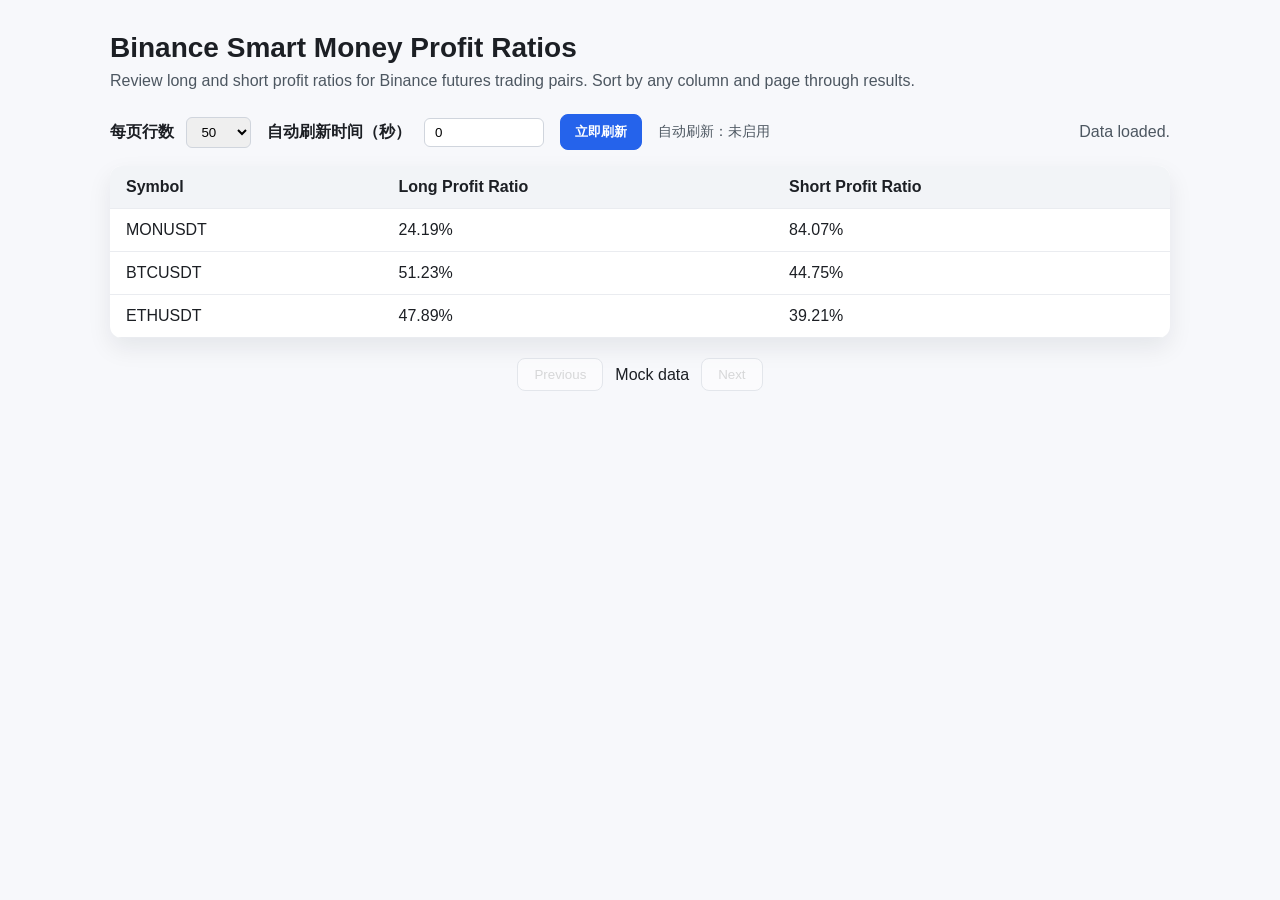
==== templates/index.html @ d7e6a12a "Add visible refresh controls and status" ====
<!doctype html>
<html lang="en">
  <head>
    <meta charset="UTF-8" />
    <meta name="viewport" content="width=device-width, initial-scale=1" />
    <title>Binance Smart Money Profit Ratios</title>
    <link rel="stylesheet" href="/static/styles.css" />
  </head>
  <body>
    <main class="container">
      <header>
        <h1>Binance Smart Money Profit Ratios</h1>
        <p>
          Review long and short profit ratios for Binance futures trading pairs. Sort by any
          column and page through results.
        </p>
      </header>

      <section class="controls">
        <div class="controls-group">
          <div>
            <label for="perPage">每页行数</label>
            <select id="perPage">
              <option value="25">25</option>
              <option value="50" selected>50</option>
              <option value="100">100</option>
              <option value="200">200</option>
            </select>
          </div>
          <div>
            <label for="refreshInterval">自动刷新时间（秒）</label>
            <input id="refreshInterval" type="number" min="0" value="0" />
          </div>
          <button id="refreshBtn" class="primary" type="button">立即刷新</button>
          <div class="auto-refresh" id="autoRefreshStatus">自动刷新：未启用</div>
        </div>
        <div class="status" id="status">Loading data…</div>
      </section>

      <section class="table-wrapper">
        <table>
          <thead>
            <tr>
              <th data-sort="symbol">Symbol</th>
              <th data-sort="long">Long Profit Ratio</th>
              <th data-sort="short">Short Profit Ratio</th>
            </tr>
          </thead>
          <tbody id="tableBody"></tbody>
        </table>
      </section>

      <section class="pagination">
        <button id="prevBtn" type="button">Previous</button>
        <span id="pageInfo">Page 1 of 1</span>
        <button id="nextBtn" type="button">Next</button>
      </section>
    </main>

    <script src="/static/app.js"></script>
  </body>
</html>
---- static/styles.css ----
:root {
  color-scheme: light;
  font-family: "Inter", "Segoe UI", sans-serif;
  background: #f7f8fb;
  color: #1c1f24;
}

* {
  box-sizing: border-box;
}

body {
  margin: 0;
}

.container {
  max-width: 1100px;
  margin: 0 auto;
  padding: 32px 20px 48px;
}

header {
  margin-bottom: 24px;
}

header h1 {
  margin: 0 0 8px;
  font-size: 28px;
}

header p {
  margin: 0;
  color: #4d5761;
}

.controls {
  display: flex;
  flex-wrap: wrap;
  align-items: center;
  justify-content: space-between;
  gap: 16px;
  margin-bottom: 16px;
}

.controls-group {
  display: flex;
  flex-wrap: wrap;
  align-items: center;
  gap: 16px;
}

.controls label {
  font-weight: 600;
  margin-right: 8px;
}

.controls select,
.controls input {
  padding: 6px 10px;
  border-radius: 6px;
  border: 1px solid #d0d5dd;
}

.controls input {
  width: 120px;
}

.controls button {
  padding: 8px 14px;
  border-radius: 8px;
  border: 1px solid #2563eb;
  background: #2563eb;
  color: #ffffff;
  cursor: pointer;
  font-weight: 600;
}

.controls button:hover {
  background: #1d4ed8;
}

.auto-refresh {
  font-size: 14px;
  color: #4d5761;
}

.status {
  color: #4d5761;
}

.status.error {
  color: #b42318;
}

.table-wrapper {
  background: #ffffff;
  border-radius: 12px;
  box-shadow: 0 10px 24px rgba(16, 24, 40, 0.08);
  overflow: auto;
}

.table-wrapper table {
  width: 100%;
  border-collapse: collapse;
  min-width: 640px;
}

.table-wrapper th,
.table-wrapper td {
  padding: 12px 16px;
  text-align: left;
  border-bottom: 1px solid #eaecf0;
}

.table-wrapper th {
  background: #f2f4f7;
  cursor: pointer;
  position: sticky;
  top: 0;
  z-index: 1;
}

.table-wrapper tr:hover td {
  background: #f9fafb;
}

.pagination {
  display: flex;
  align-items: center;
  justify-content: center;
  gap: 12px;
  margin-top: 20px;
}

.pagination button {
  padding: 8px 16px;
  border-radius: 8px;
  border: 1px solid #d0d5dd;
  background: #ffffff;
  cursor: pointer;
}

.pagination button:disabled {
  cursor: not-allowed;
  opacity: 0.5;
}

@media (max-width: 720px) {
  header h1 {
    font-size: 22px;
  }

  .controls {
    flex-direction: column;
    align-items: flex-start;
  }
}
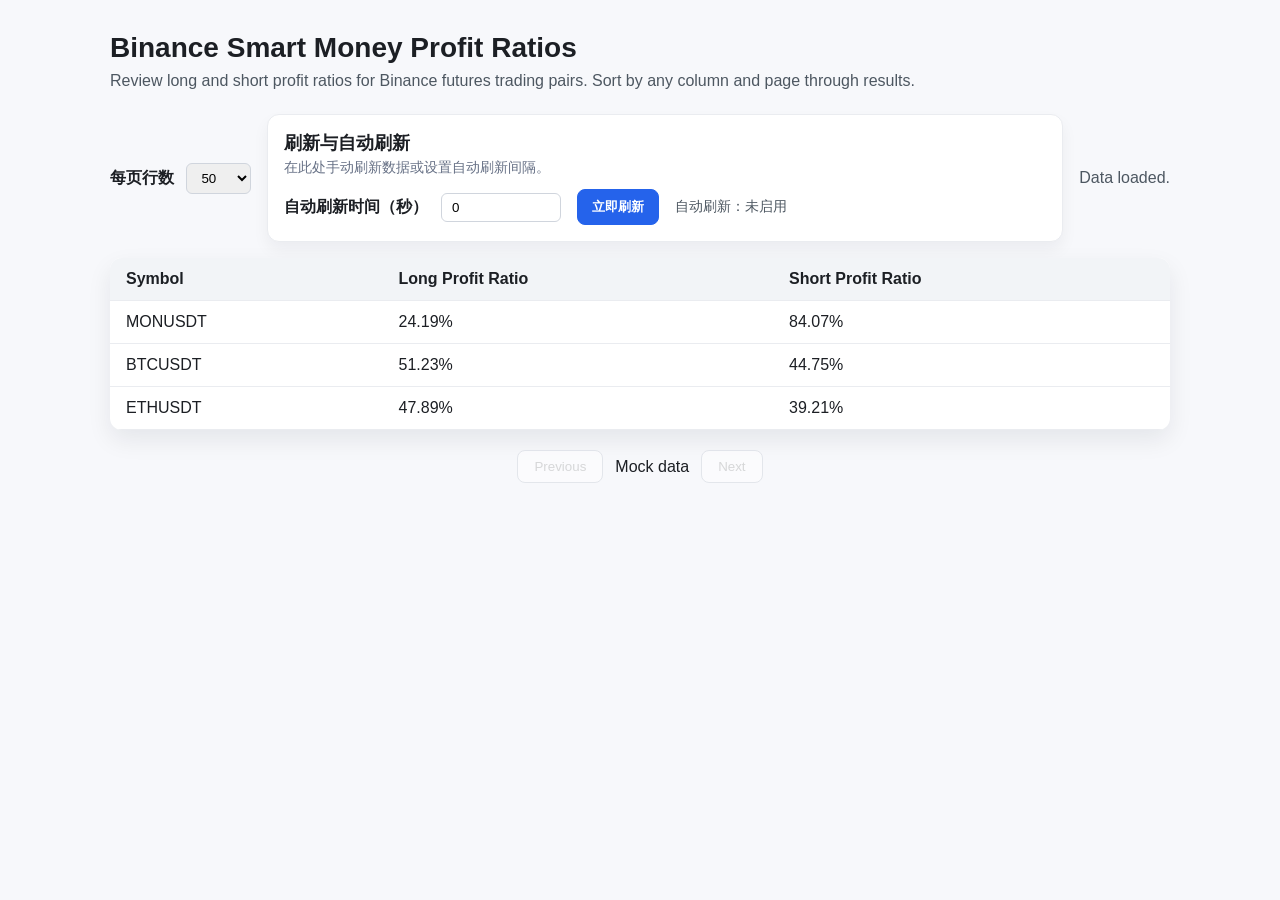
==== commit 09242391: "Highlight refresh controls panel" ====
--- a/templates/index.html
+++ b/templates/index.html
@@ -27,12 +27,20 @@
               <option value="200">200</option>
             </select>
           </div>
-          <div>
-            <label for="refreshInterval">自动刷新时间（秒）</label>
-            <input id="refreshInterval" type="number" min="0" value="0" />
+        </div>
+        <div class="refresh-panel">
+          <div class="refresh-header">
+            <h2>刷新与自动刷新</h2>
+            <p>在此处手动刷新数据或设置自动刷新间隔。</p>
           </div>
-          <button id="refreshBtn" class="primary" type="button">立即刷新</button>
-          <div class="auto-refresh" id="autoRefreshStatus">自动刷新：未启用</div>
+          <div class="refresh-controls">
+            <div>
+              <label for="refreshInterval">自动刷新时间（秒）</label>
+              <input id="refreshInterval" type="number" min="0" value="0" />
+            </div>
+            <button id="refreshBtn" class="primary" type="button">立即刷新</button>
+            <div class="auto-refresh" id="autoRefreshStatus">自动刷新：未启用</div>
+          </div>
         </div>
         <div class="status" id="status">Loading data…</div>
       </section>
--- a/static/styles.css
+++ b/static/styles.css
@@ -47,6 +47,33 @@
   flex-wrap: wrap;
   align-items: center;
   gap: 16px;
+}
+
+.refresh-panel {
+  flex: 1 1 360px;
+  background: #ffffff;
+  border: 1px solid #eaecf0;
+  border-radius: 12px;
+  padding: 16px;
+  box-shadow: 0 8px 16px rgba(16, 24, 40, 0.05);
+}
+
+.refresh-header h2 {
+  margin: 0 0 4px;
+  font-size: 18px;
+}
+
+.refresh-header p {
+  margin: 0 0 12px;
+  color: #667085;
+  font-size: 14px;
+}
+
+.refresh-controls {
+  display: flex;
+  flex-wrap: wrap;
+  align-items: center;
+  gap: 12px 16px;
 }
 
 .controls label {
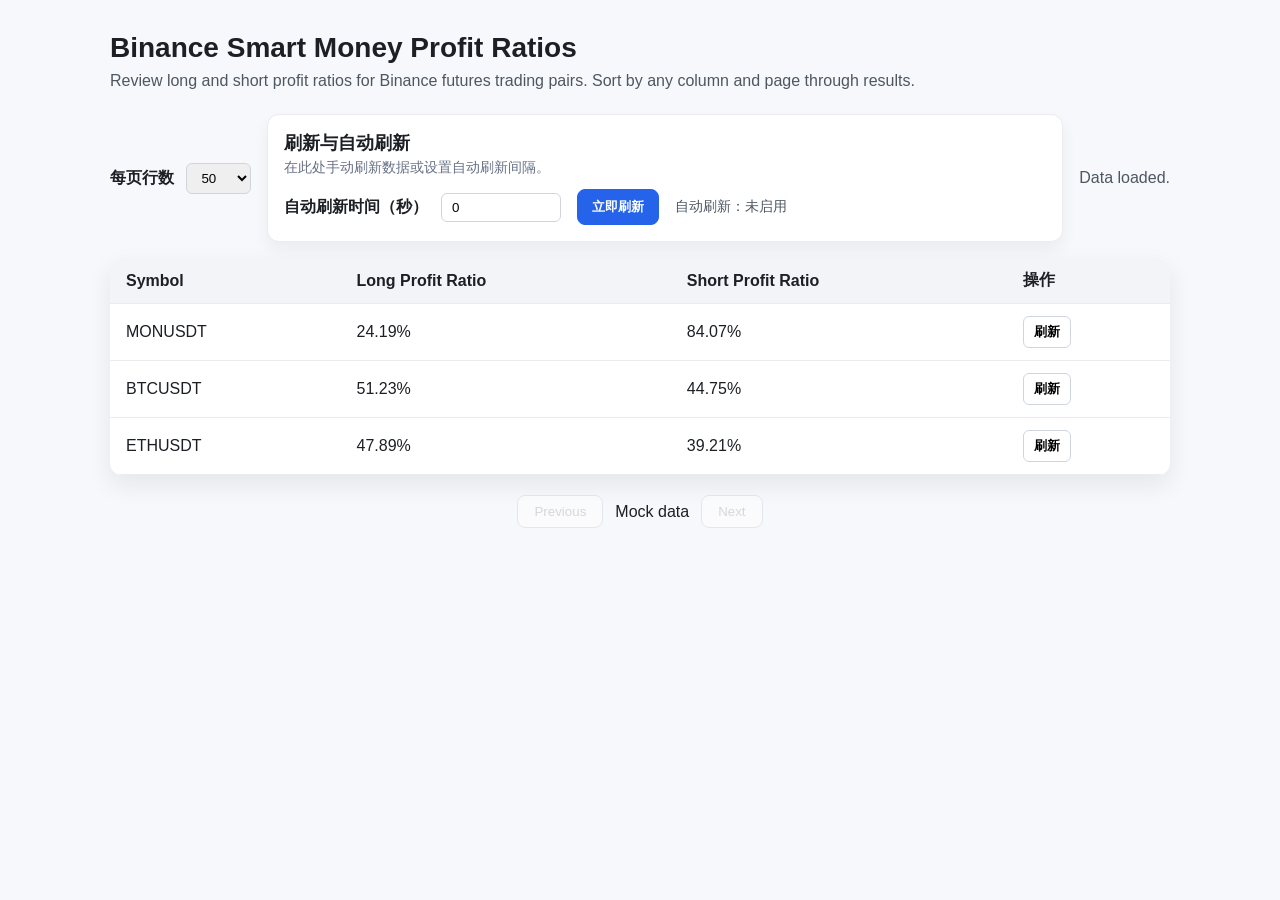
==== commit 9f33a502: "Add per-row refresh action" ====
--- a/templates/index.html
+++ b/templates/index.html
@@ -52,6 +52,7 @@
               <th data-sort="symbol">Symbol</th>
               <th data-sort="long">Long Profit Ratio</th>
               <th data-sort="short">Short Profit Ratio</th>
+              <th>操作</th>
             </tr>
           </thead>
           <tbody id="tableBody"></tbody>
--- a/static/styles.css
+++ b/static/styles.css
@@ -111,6 +111,20 @@
   color: #4d5761;
 }
 
+.row-refresh {
+  padding: 6px 10px;
+  border-radius: 6px;
+  border: 1px solid #d0d5dd;
+  background: #ffffff;
+  cursor: pointer;
+  font-weight: 600;
+}
+
+.row-refresh:disabled {
+  cursor: not-allowed;
+  opacity: 0.6;
+}
+
 .status {
   color: #4d5761;
 }
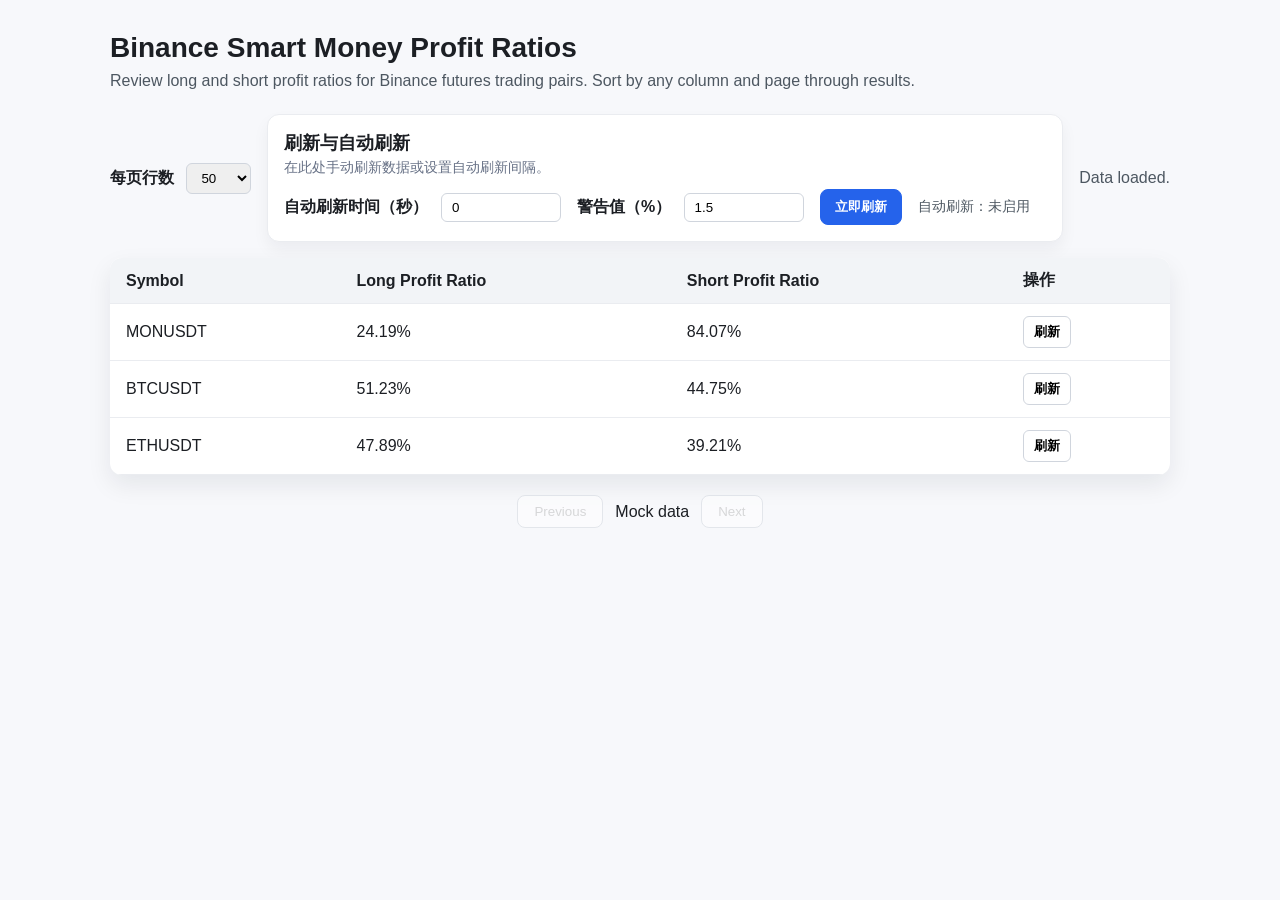
==== commit c1ef0eac: "Add warning threshold for low ratios" ====
--- a/templates/index.html
+++ b/templates/index.html
@@ -38,6 +38,10 @@
               <label for="refreshInterval">自动刷新时间（秒）</label>
               <input id="refreshInterval" type="number" min="0" value="0" />
             </div>
+            <div>
+              <label for="warningThreshold">警告值（%）</label>
+              <input id="warningThreshold" type="number" min="0" step="0.1" value="1.5" />
+            </div>
             <button id="refreshBtn" class="primary" type="button">立即刷新</button>
             <div class="auto-refresh" id="autoRefreshStatus">自动刷新：未启用</div>
           </div>
--- a/static/styles.css
+++ b/static/styles.css
@@ -111,6 +111,11 @@
   color: #4d5761;
 }
 
+.ratio-warning {
+  color: #b42318;
+  font-weight: 700;
+}
+
 .row-refresh {
   padding: 6px 10px;
   border-radius: 6px;
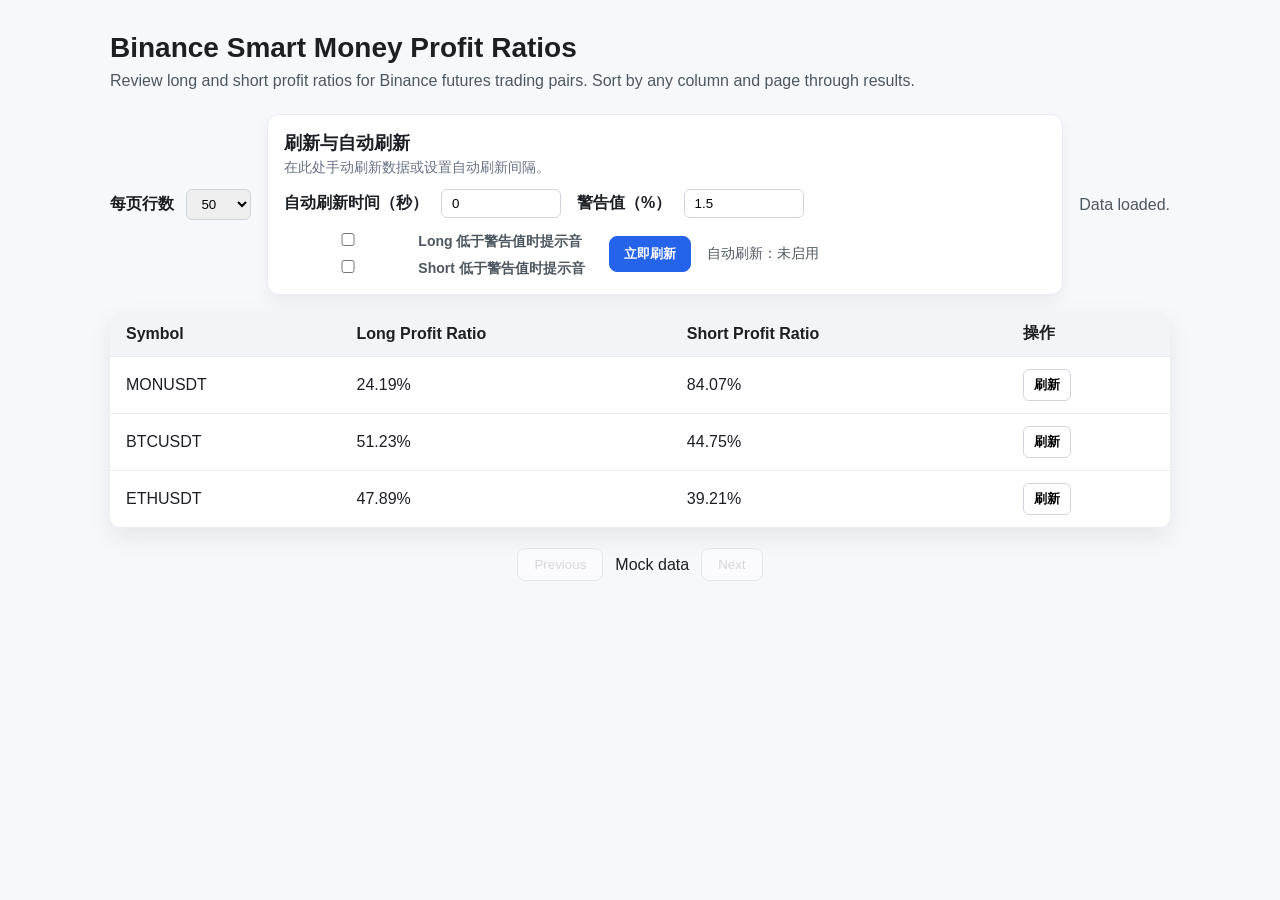
==== commit 3c67676f: "Add warning sound toggles for low ratios" ====
--- a/templates/index.html
+++ b/templates/index.html
@@ -42,6 +42,16 @@
               <label for="warningThreshold">警告值（%）</label>
               <input id="warningThreshold" type="number" min="0" step="0.1" value="1.5" />
             </div>
+            <div class="warning-sound">
+              <label>
+                <input id="longWarningSound" type="checkbox" />
+                Long 低于警告值时提示音
+              </label>
+              <label>
+                <input id="shortWarningSound" type="checkbox" />
+                Short 低于警告值时提示音
+              </label>
+            </div>
             <button id="refreshBtn" class="primary" type="button">立即刷新</button>
             <div class="auto-refresh" id="autoRefreshStatus">自动刷新：未启用</div>
           </div>
--- a/static/styles.css
+++ b/static/styles.css
@@ -111,6 +111,18 @@
   color: #4d5761;
 }
 
+.warning-sound {
+  display: flex;
+  flex-direction: column;
+  gap: 6px;
+  font-size: 14px;
+  color: #4d5761;
+}
+
+.warning-sound input[type="checkbox"] {
+  margin-right: 6px;
+}
+
 .ratio-warning {
   color: #b42318;
   font-weight: 700;
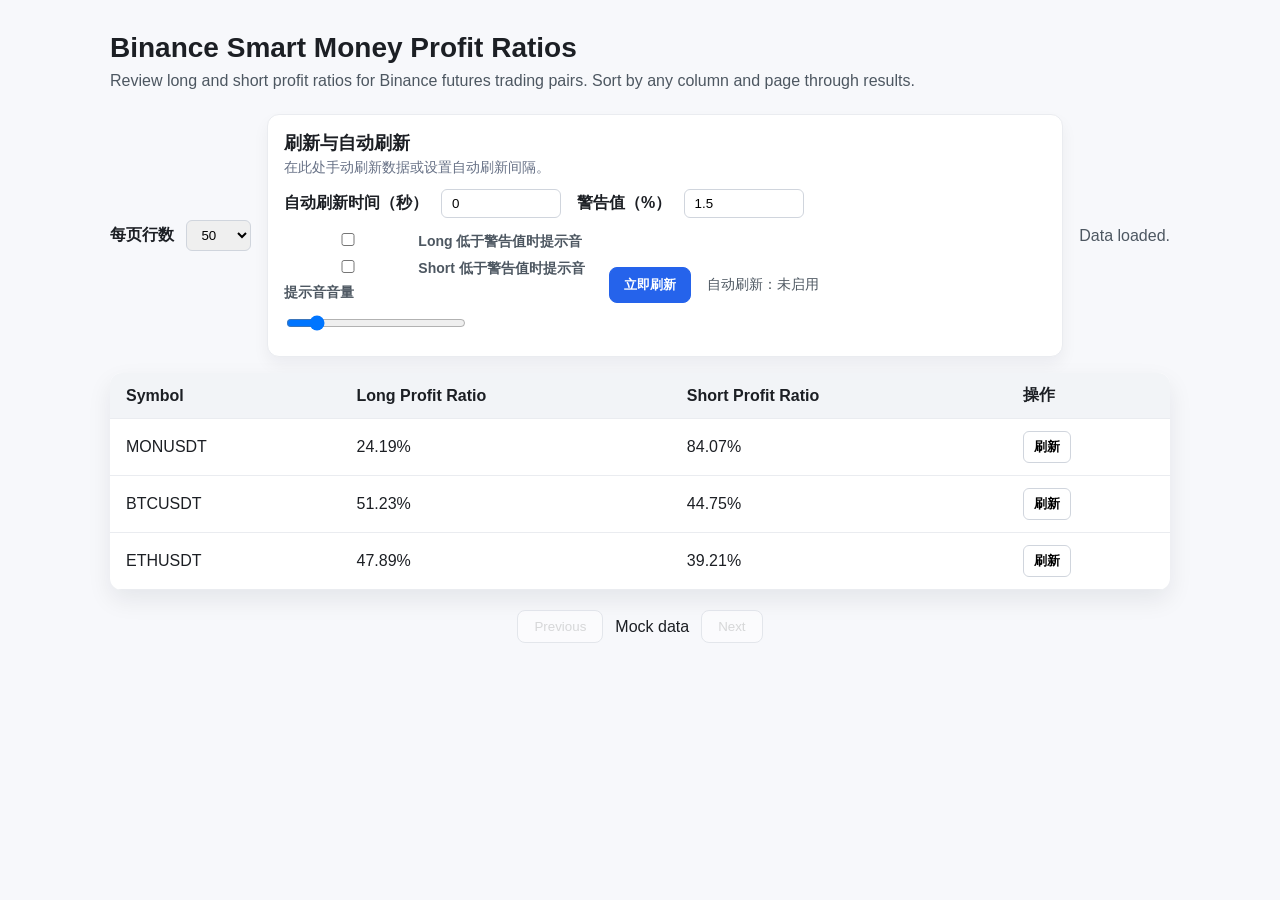
==== commit 17ab8b5d: "Add warning sound volume slider" ====
--- a/templates/index.html
+++ b/templates/index.html
@@ -51,6 +51,17 @@
                 <input id="shortWarningSound" type="checkbox" />
                 Short 低于警告值时提示音
               </label>
+              <div class="sound-volume">
+                <label for="warningVolume">提示音音量</label>
+                <input
+                  id="warningVolume"
+                  type="range"
+                  min="0"
+                  max="1"
+                  step="0.01"
+                  value="0.08"
+                />
+              </div>
             </div>
             <button id="refreshBtn" class="primary" type="button">立即刷新</button>
             <div class="auto-refresh" id="autoRefreshStatus">自动刷新：未启用</div>
--- a/static/styles.css
+++ b/static/styles.css
@@ -123,6 +123,16 @@
   margin-right: 6px;
 }
 
+.sound-volume {
+  display: grid;
+  gap: 4px;
+  color: #4d5761;
+}
+
+.sound-volume input[type="range"] {
+  width: 180px;
+}
+
 .ratio-warning {
   color: #b42318;
   font-weight: 700;
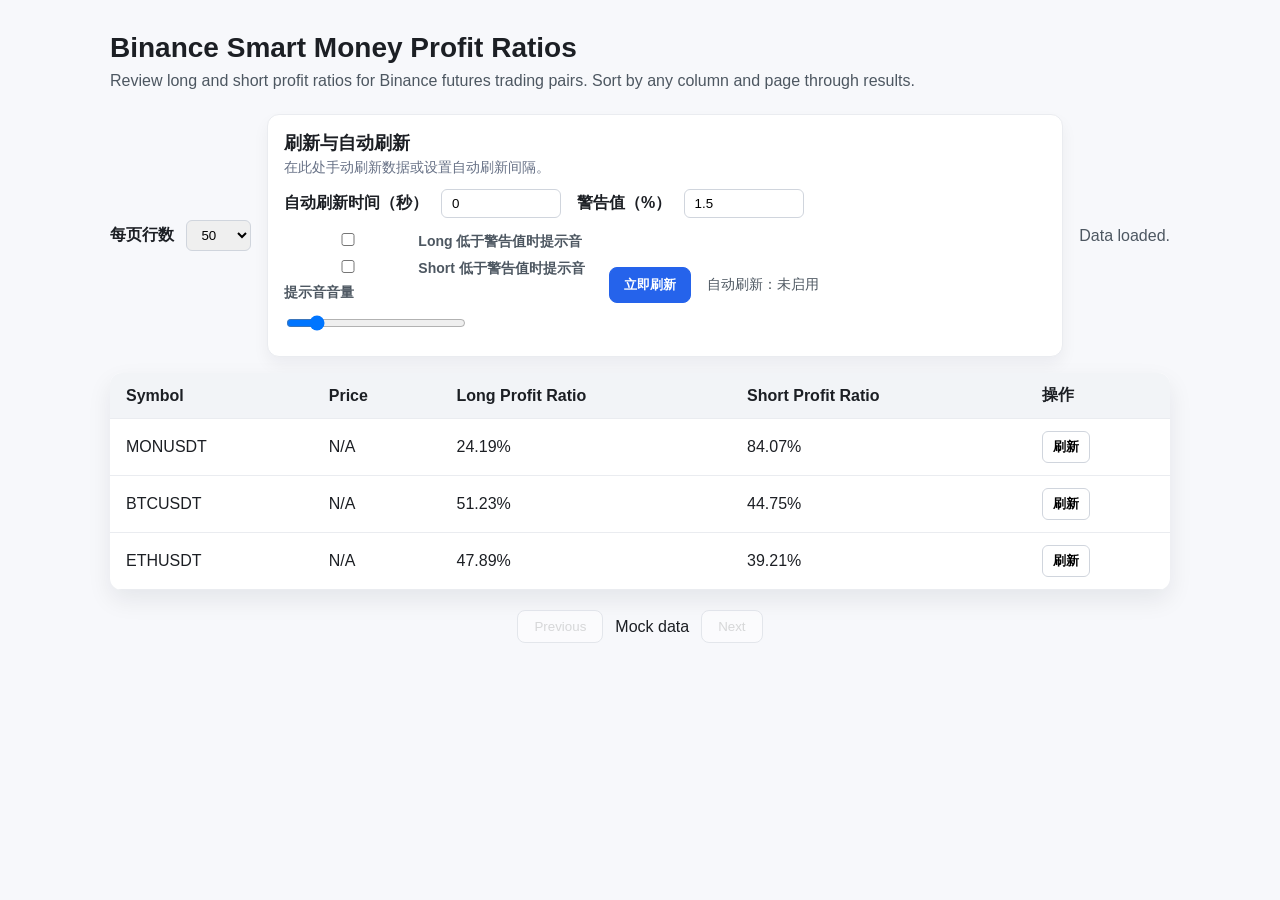
==== commit e2a76fe4: "Add contract price to API and table" ====
--- a/templates/index.html
+++ b/templates/index.html
@@ -75,6 +75,7 @@
           <thead>
             <tr>
               <th data-sort="symbol">Symbol</th>
+              <th>Price</th>
               <th data-sort="long">Long Profit Ratio</th>
               <th data-sort="short">Short Profit Ratio</th>
               <th>操作</th>
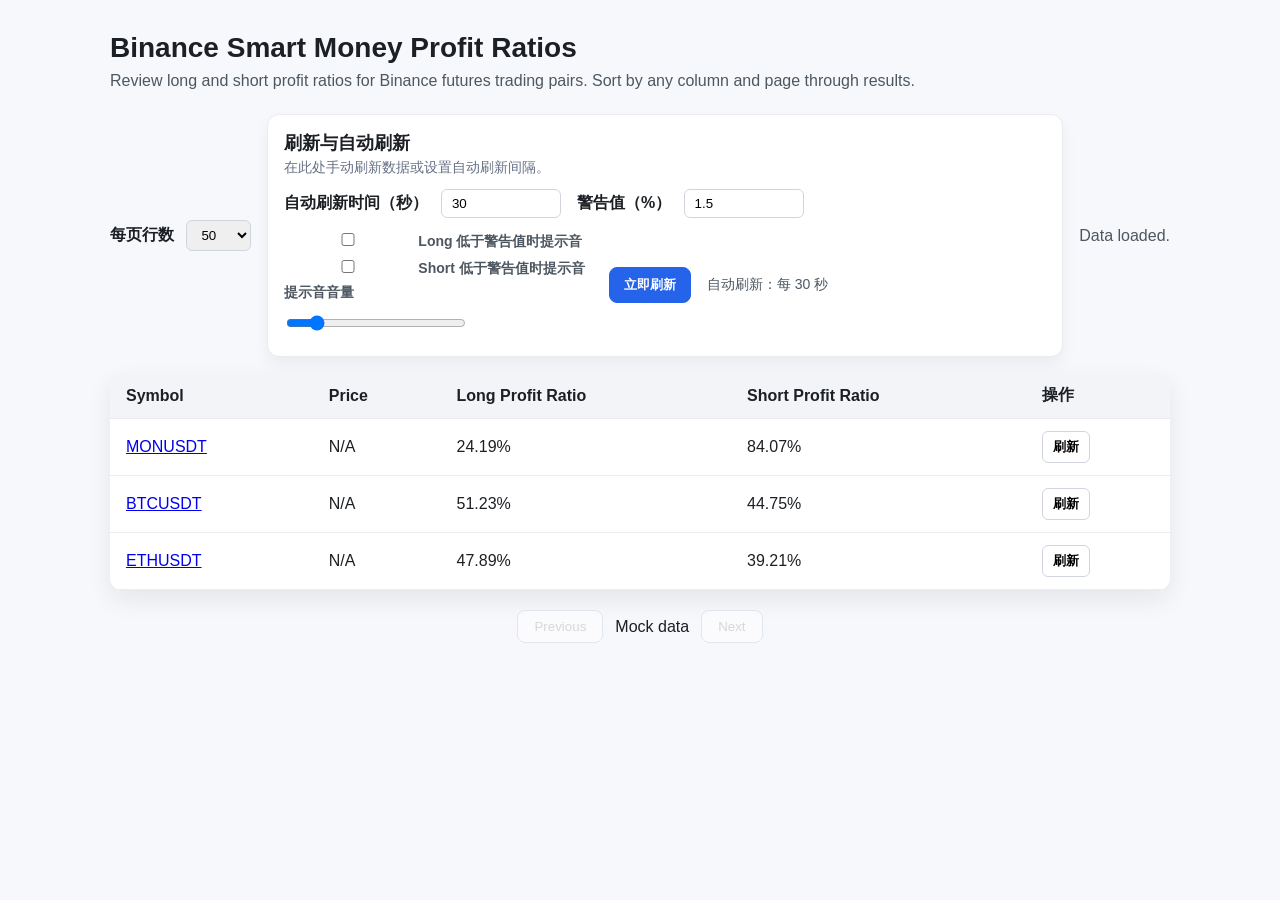
==== commit e15f3415: "Add price history tracking and chart view" ====
--- a/templates/index.html
+++ b/templates/index.html
@@ -36,7 +36,7 @@
           <div class="refresh-controls">
             <div>
               <label for="refreshInterval">自动刷新时间（秒）</label>
-              <input id="refreshInterval" type="number" min="0" value="0" />
+              <input id="refreshInterval" type="number" min="0" value="30" />
             </div>
             <div>
               <label for="warningThreshold">警告值（%）</label>
